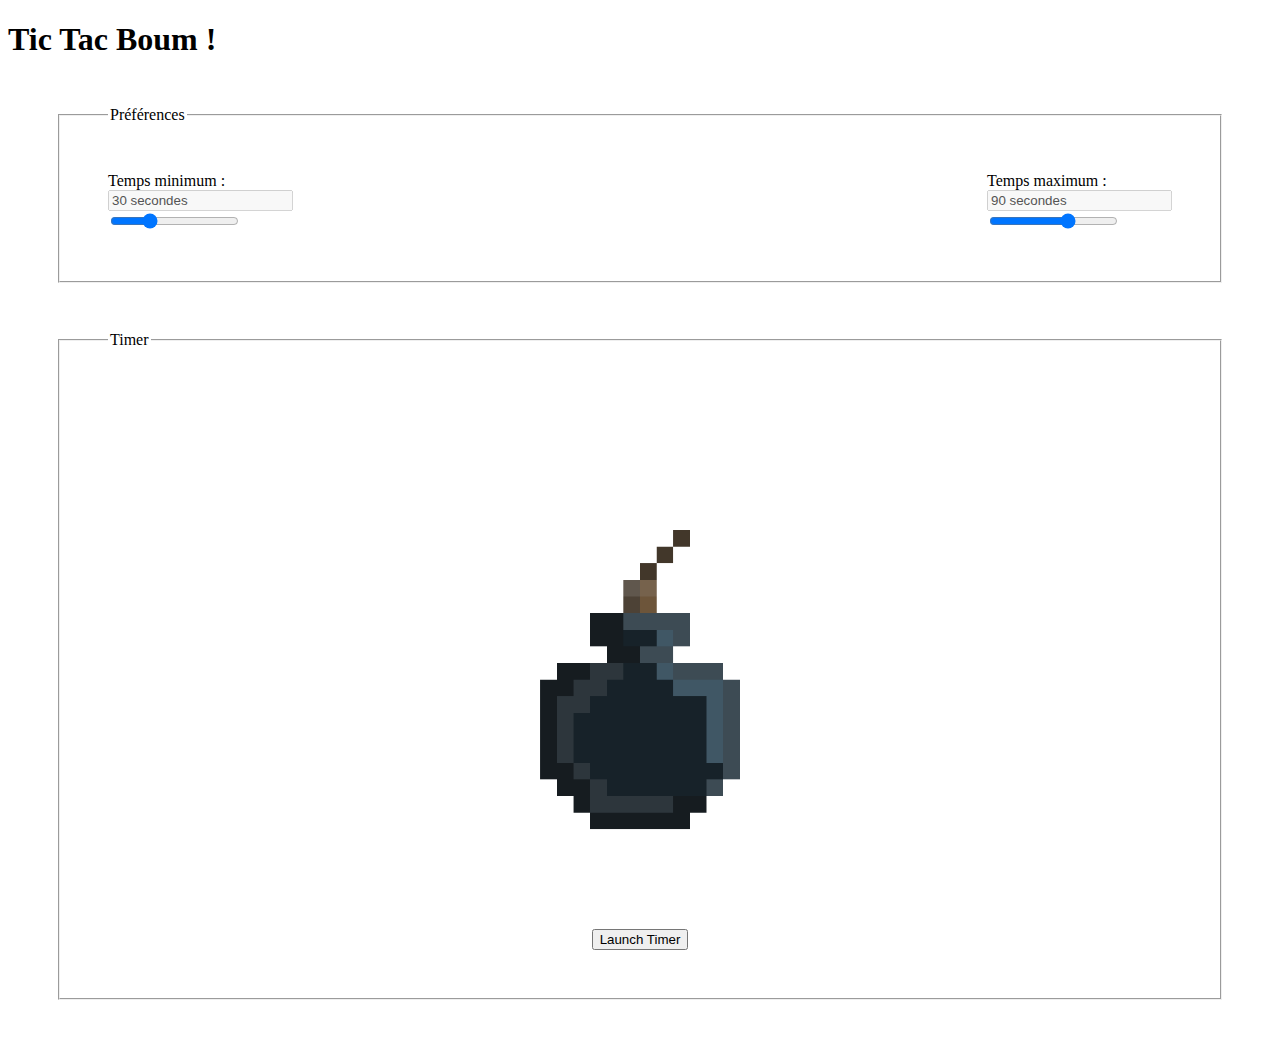
==== index.html @ f7c16bd1 "First commit" ====
<!DOCTYPE html>
<html lang="en">
    <head>
        <meta charset="UTF-8" />
        <meta http-equiv="X-UA-Compatible" content="IE=edge" />
        <meta name="viewport" content="width=device-width, initial-scale=1.0" />
        <title>Tic Tac Boum !</title>
        <link rel="stylesheet" type="text/css" href="tictacboum.css" />
        <script src="tictacboum.js" defer></script>
        <!-- ----------[ no-ui-slider-module ]---------- -->
        <link rel="stylesheet" href="../00-utilities/nouislider/noUiSlider-15.6.1/dist/nouislider.css" />
        <script src="../00-utilities/nouislider/noUiSlider-15.6.1/dist/nouislider.js"></script>
        <!-- ----------[ wnumb-module ]---------- -->
        <script src="../00-utilities/wnumb/wnumb-1.2.0/wNumb.js"></script>
    </head>
    <body>
        <header><h1>Tic Tac Boum !</h1></header>
        <main>
            <!-- <section>
                <fieldset>
                    <legend>Test Double Slider</legend>
                    <div id="slider_test"></div>
                </fieldset>
            </section> -->
            <section id="preferences_zone">
                <fieldset>
                    <legend>Préférences</legend>
                    <div id="sliders_zone"></div>
                    <div id="time_values_zone">
                        <div>
                            <label for="time_min">Temps minimum : </label><br />
                            <input id="time_min_value" type="text" value="" disabled /><br />
                            <input id="time_min" type="range" min="10" max="60" value="30" oninput="getTimer()" />
                        </div>
                        <div>
                            <label for="time_max">Temps maximum : </label><br />
                            <input id="time_max_value" type="text" value="" disabled /><br />
                            <input id="time_max" type="range" min="20" max="120" value="90" oninput="getTimer()" />
                        </div>
                    </div>
                </fieldset>
            </section>
            <section id="timer_zone">
                <fieldset>
                    <legend>Timer</legend>
                    <div id="centered_wrapper">
                        <div>
                            <img id="bomb" src="img/bomb.png" />
                        </div>
                        <div>
                            <button id="launch_timer" onclick="launchTimer()">Launch Timer</button>
                            <button id="clear_timer" onclick="clearTimer()" style="display: none">Clear Timer</button>
                        </div>
                    </div>
                </fieldset>
            </section>
        </main>
    </body>
</html>
---- tictacboum.css ----
/* * {
    border: 1px solid red;
} */

section {
    margin: 3rem;
}

fieldset {
    padding: 3rem;
}

/* #sliders_zone {
    position: relative;
    min-height: 50px;
} */

#time_values_zone {
    display: flex;
    justify-content: space-between;
}

/* input[type="range"] {
    -webkit-appearance: none;
    appearance: none;
    height: 2px;
    width: 100%;
    position: absolute;
    background-color: #c6c6c6;
    pointer-events: none;
} */

/* #time_min::-moz-range-thumb {
    background: green;
    cursor: pointer;
}

#time_max::-moz-range-thumb {
    background: red;
    cursor: pointer;
} */

#centered_wrapper > * {
    display: flex;
    flex-direction: column;
    align-items: center;
    justify-content: center;
}

#bomb {
    width: 50%;
}
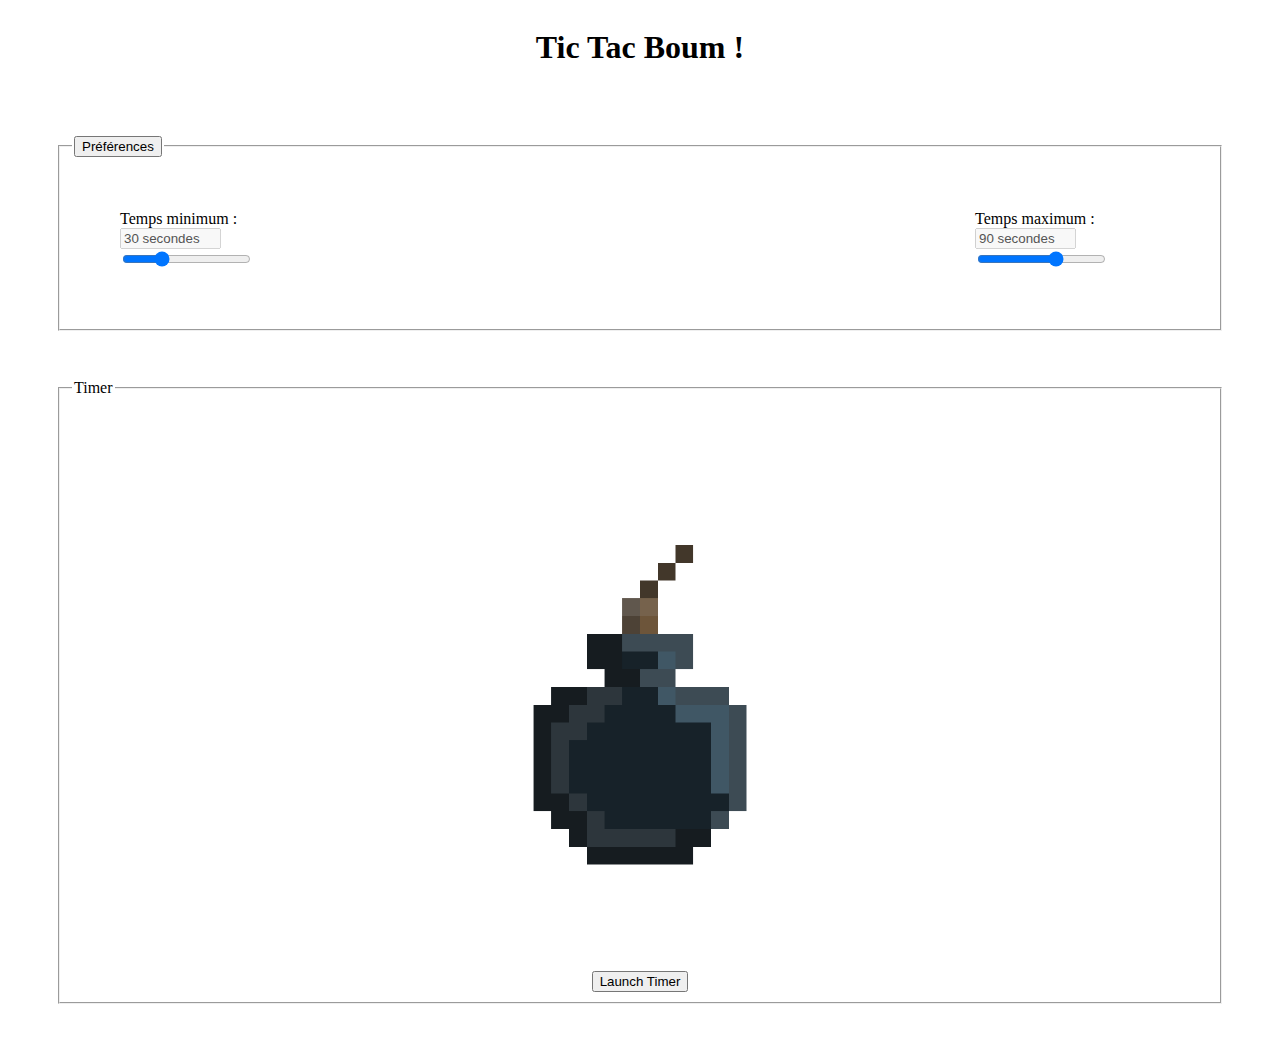
==== commit 5b36fe99: "test 6" ====
--- a/index.html
+++ b/index.html
@@ -24,17 +24,17 @@
             </section> -->
             <section id="preferences_zone">
                 <fieldset>
-                    <legend>Préférences</legend>
-                    <div id="sliders_zone"></div>
-                    <div id="time_values_zone">
+                    <legend><button id="pref" onclick="togglePrefVisibility()">Préférences</button></legend>
+                    <!-- <div id="sliders_zone"></div> -->
+                    <div id="time_values_zone" class="visibility">
                         <div>
                             <label for="time_min">Temps minimum : </label><br />
-                            <input id="time_min_value" type="text" value="" disabled /><br />
+                            <input id="time_min_value" class="info_zone" type="text" value="" disabled /><br />
                             <input id="time_min" type="range" min="10" max="60" value="30" oninput="getTimer()" />
                         </div>
                         <div>
                             <label for="time_max">Temps maximum : </label><br />
-                            <input id="time_max_value" type="text" value="" disabled /><br />
+                            <input id="time_max_value" class="info_zone" type="text" value="" disabled /><br />
                             <input id="time_max" type="range" min="20" max="120" value="90" oninput="getTimer()" />
                         </div>
                     </div>
--- a/tictacboum.css
+++ b/tictacboum.css
@@ -1,23 +1,37 @@
 /* * {
     border: 1px solid red;
 } */
+
+header {
+    display: flex;
+    justify-content: center;
+}
 
 section {
     margin: 3rem;
 }
 
-fieldset {
+/* fieldset {
     padding: 3rem;
-}
+} */
 
 /* #sliders_zone {
     position: relative;
     min-height: 50px;
 } */
 
+.info_zone {
+    width: 50%;
+}
+
+.visibility {
+    display: none;
+}
+
 #time_values_zone {
     display: flex;
     justify-content: space-between;
+    margin: 3rem;
 }
 
 /* input[type="range"] {
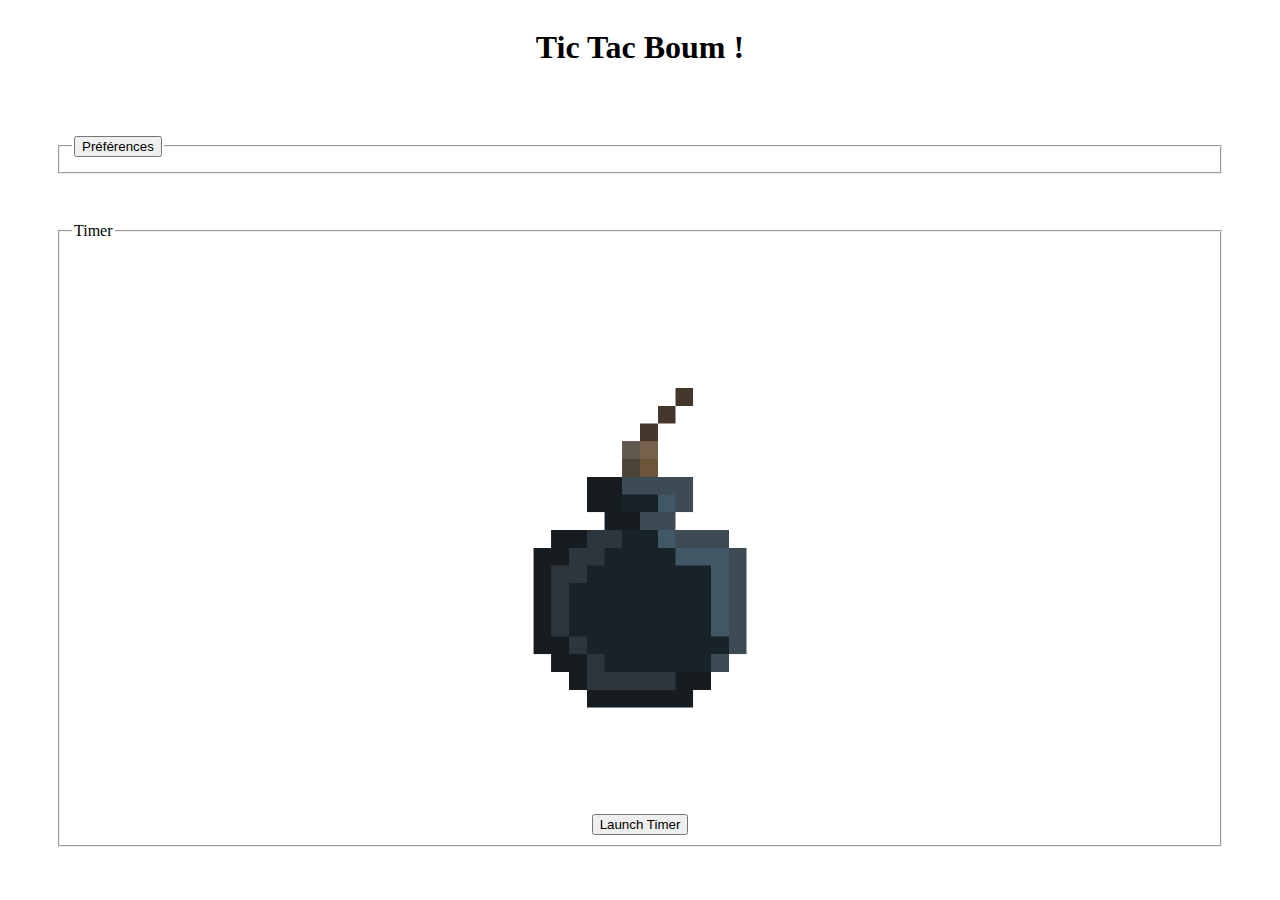
==== commit 4444ea5c: "minor updates" ====
--- a/index.html
+++ b/index.html
@@ -8,10 +8,10 @@
         <link rel="stylesheet" type="text/css" href="tictacboum.css" />
         <script src="tictacboum.js" defer></script>
         <!-- ----------[ no-ui-slider-module ]---------- -->
-        <link rel="stylesheet" href="../00-utilities/nouislider/noUiSlider-15.6.1/dist/nouislider.css" />
-        <script src="../00-utilities/nouislider/noUiSlider-15.6.1/dist/nouislider.js"></script>
+        <!-- <link rel="stylesheet" href="../00-utilities/nouislider/noUiSlider-15.6.1/dist/nouislider.css" /> -->
+        <!-- <script src="../00-utilities/nouislider/noUiSlider-15.6.1/dist/nouislider.js"></script> -->
         <!-- ----------[ wnumb-module ]---------- -->
-        <script src="../00-utilities/wnumb/wnumb-1.2.0/wNumb.js"></script>
+        <!-- <script src="../00-utilities/wnumb/wnumb-1.2.0/wNumb.js"></script> -->
     </head>
     <body>
         <header><h1>Tic Tac Boum !</h1></header>
@@ -27,16 +27,16 @@
                     <legend><button id="pref" onclick="togglePrefVisibility()">Préférences</button></legend>
                     <!-- <div id="sliders_zone"></div> -->
                     <div id="time_values_zone" class="visibility">
-                        <div>
-                            <label for="time_min">Temps minimum : </label><br />
-                            <input id="time_min_value" class="info_zone" type="text" value="" disabled /><br />
+                        <p>
+                            <label for="time_min">Temps minimum : </label>
+                            <input id="time_min_value" class="info_zone" type="text" value="" disabled /> secondes<br />
                             <input id="time_min" type="range" min="10" max="60" value="30" oninput="getTimer()" />
-                        </div>
-                        <div>
-                            <label for="time_max">Temps maximum : </label><br />
-                            <input id="time_max_value" class="info_zone" type="text" value="" disabled /><br />
+                        </p>
+                        <p>
+                            <label for="time_max">Temps maximum : </label>
+                            <input id="time_max_value" class="info_zone" type="text" value="" disabled /> secondes<br />
                             <input id="time_max" type="range" min="20" max="120" value="90" oninput="getTimer()" />
-                        </div>
+                        </p>
                     </div>
                 </fieldset>
             </section>
--- a/tictacboum.css
+++ b/tictacboum.css
@@ -21,17 +21,22 @@
 } */
 
 .info_zone {
-    width: 50%;
-}
-
-.visibility {
-    display: none;
+    width: 1.5rem;
+    text-align: center;
 }
 
 #time_values_zone {
     display: flex;
-    justify-content: space-between;
-    margin: 3rem;
+    justify-content: space-around;
+    align-items: center;
+}
+
+#time_values_zone p {
+    text-align: center;
+}
+
+#time_values_zone.visibility {
+    display: none;
 }
 
 /* input[type="range"] {
